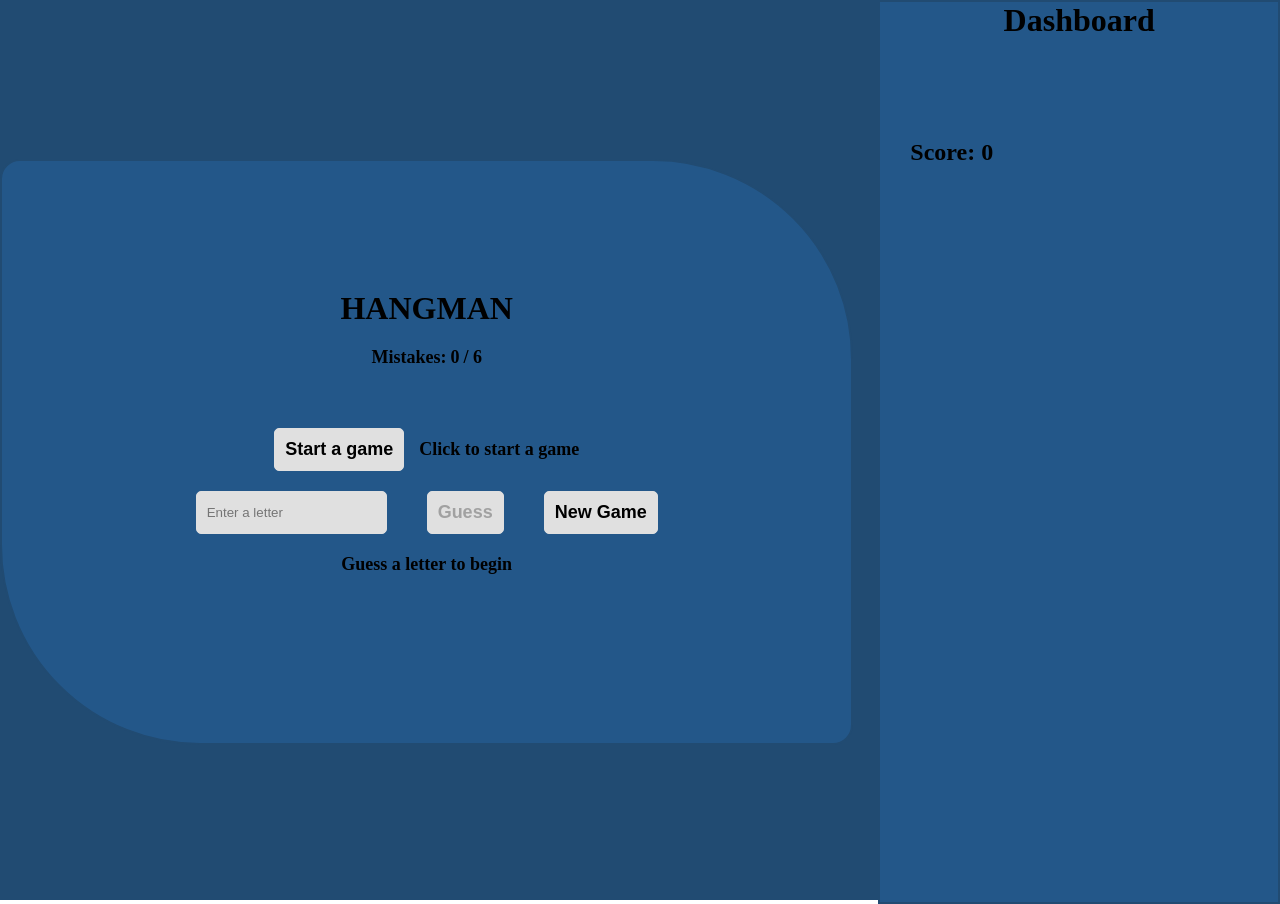
==== Hangman/game/index.html @ 8f6ac723 "authentication added to hangman game" ====
<!DOCTYPE html>
<html lang="en">

<head>
    <meta charset="UTF-8">
    <meta name="viewport" content="width=device-width, initial-scale=1.0">
    <title>Hangman</title>
    <link rel="stylesheet" href="style.css">
</head>

<body>

    <div id="whole-div">
        <div id="game_container">
            <h1>HANGMAN</h1>

            <div class="stats">
                <p class="written">Mistakes:</p>
                <span id="wrongCount">
                    <p class="written">0</p>
                </span>
                <p class="written"> / 6</p>
            </div>

            <div id="guessed-label">

            </div>
            <div class="guessed-row" id="guessedRow"></div>

            <div id="start-game">
                <button id="start-btuuon" class="btn" onclick="generateLetter()">
                    <p class="written">Start a game</p>
                </button>
                <p class="written">Click to start a game</p>
            </div>

            <div id="input-row">
                <input id="inp" class="btn" type="text" maxlength="1" placeholder="Enter a letter" />
                <button id="guessBtn" class="btn" onclick="guessLetter()">
                    <p class="written">Guess</p>
                </button>
                <button id="newBtn" class="btn" onclick="generateLetter()">
                    <p class="written">New Game</p>
                </button>
            </div>

            <div class="msg" id="msg">
                <p class="written">Guess a letter to begin</p>
            </div>

            <div class="msg" id="game-over">

            </div>

            <div id="you-won">

            </div>

        </div>

        <div id="dashboard_container">

            <div id="dashboard">
                <h1 id="dash">Dashboard</h1>
            </div>

            <div id="username">

            </div>

            <div id="score">
                <h2>Score: 0</h2>
            </div>


        </div>
    </div>

    <script src="script.js"></script>
</body>

</html>
---- Hangman/game/style.css ----
* {
  margin: 0;
  padding: 0;
}

#whole-div {
  height: 100vh;
  background-color: #214b72;
  display: grid;
  grid-template-columns: 2fr 1fr;
  align-items: center;


}

#game_container {
  background-color: #235789;
  height: 58vh;
  padding: 30px;
  flex-direction: column;
  display: flex;
  justify-content: center;
  align-items: center;
  gap: 20px;
  border: 2px solid #214b72;
  border-radius: 20px 200px;
}

.written {
  display: inline-block;
  font-size: 18px;
  font-weight: 600;
}

#guessedRow {
  color: white;
  word-spacing: 10px;
}

#start-game {
  flex-direction: row;
  display: flex;
  align-items: center;
  gap: 15px;
}

#input-row {
  flex-direction: row;
  display: flex;
  gap: 40px;
}

.btn {
  background-color: #E0E0E0;
  border: 1px solid #E0E0E0;
  border-radius: 5px;
  padding: 10px;
}

#game-over {
  color: rgb(114, 20, 20);
  font-weight: 1000;
  font-size: 18px;
}

#you-won{
  color:rgb(6, 58, 6);
  font-weight: 1000;
  font-size: 18px;
}

#dashboard_container {
  height: 100vh;
  margin-left: 25px;
  background-color: #235789;
  border: 2px solid #214b72;
  flex-direction: column;
  display: flex;
  align-items: center;
  gap: 50px;
}

#username {
  align-self: flex-start;
  margin-left: 30px;
}

#score {
  align-self: flex-start;
  margin-left: 30px;
}
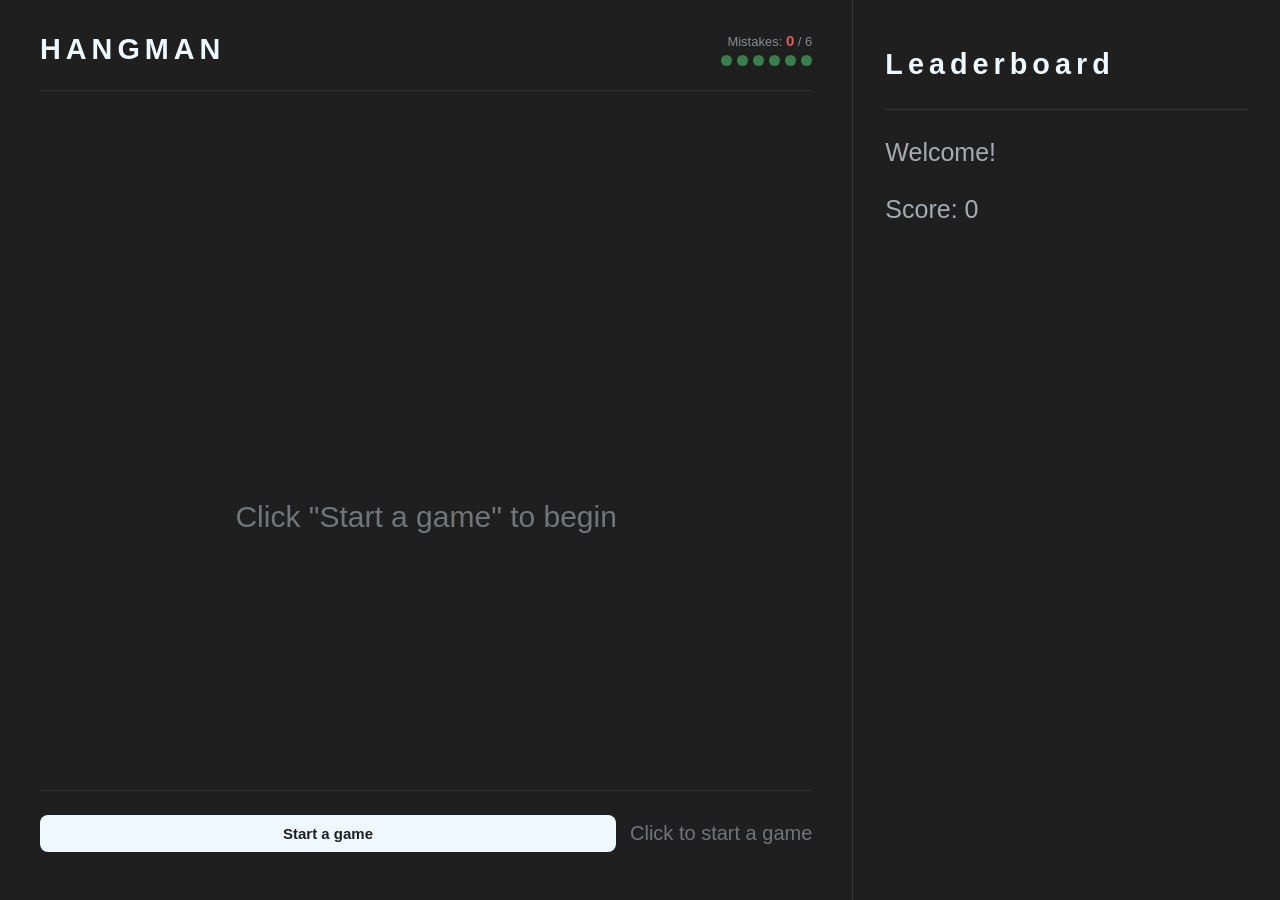
==== commit ad78b7bf: "Sound added" ====
--- a/Hangman/game/index.html
+++ b/Hangman/game/index.html
@@ -12,67 +12,70 @@
 
     <div id="whole-div">
         <div id="game_container">
-            <h1>HANGMAN</h1>
 
-            <div class="stats">
-                <p class="written">Mistakes:</p>
-                <span id="wrongCount">
-                    <p class="written">0</p>
-                </span>
-                <p class="written"> / 6</p>
+            <div class="gc-top">
+                <h1>HANGMAN</h1>
+                <div class="gc-stats">
+                    <div class="mistakes-row">Mistakes: <span id="wrongCount">0</span> / 6</div>
+                    <div class="lives-bar" id="livesBar">
+                        <div class="life"></div>
+                        <div class="life"></div>
+                        <div class="life"></div>
+                        <div class="life"></div>
+                        <div class="life"></div>
+                        <div class="life"></div>
+                    </div>
+                </div>
             </div>
 
-            <div id="guessed-label">
-
-            </div>
-            <div class="guessed-row" id="guessedRow"></div>
-
-            <div id="start-game">
-                <button id="start-btuuon" class="btn" onclick="generateLetter()">
-                    <p class="written">Start a game</p>
-                </button>
-                <p class="written">Click to start a game</p>
+            <div class="gc-stage">
+                <div id="guessedRow"></div>
+                <div id="hint"></div>
+                <div id="guessed-label"></div>
+                <div class="msg" id="msg">
+                    <p>Click "Start a game" to begin</p>
+                </div>
             </div>
 
-            <div id="input-row">
-                <input id="inp" class="btn" type="text" maxlength="1" placeholder="Enter a letter" />
-                <button id="guessBtn" class="btn" onclick="guessLetter()">
-                    <p class="written">Guess</p>
-                </button>
-                <button id="newBtn" class="btn" onclick="generateLetter()">
-                    <p class="written">New Game</p>
-                </button>
-            </div>
+            <div class="gc-bottom">
+                <div id="start-game">
+                    <button id="start-btuuon" class="btn" onclick="generateLetter()">
+                        Start a game
+                    </button>
+                    <p>Click to start a game</p>
+                </div>
 
-            <div class="msg" id="msg">
-                <p class="written">Guess a letter to begin</p>
-            </div>
-
-            <div class="msg" id="game-over">
-
-            </div>
-
-            <div id="you-won">
-
+                <div id="input-row">
+                    <input id="inp" type="text" maxlength="1" placeholder="Enter a word" />
+                    <button id="guessBtn" class="btn" onclick="guessLetter()">
+                        <p>Guess</p>
+                    </button>
+                    <button id="newBtn" class="btn" onclick="generateLetter()">
+                        <p>New game</p>
+                    </button>
+                </div>
             </div>
 
         </div>
 
         <div id="dashboard_container">
-
             <div id="dashboard">
-                <h1 id="dash">Dashboard</h1>
+                <h1 id="dash">Leaderboard</h1>
             </div>
-
-            <div id="username">
-
-            </div>
-
+            <div class="dash-divider"></div>
+            <div id="username"></div>
             <div id="score">
                 <h2>Score: 0</h2>
             </div>
+        </div>
+    </div>
 
-
+    <div id="popup-overlay">
+        <div class="popup-box">
+            <div class="popup-icon" id="popup-icon"></div>
+            <div class="popup-title" id="popup-title"></div>
+            <div class="popup-word" id="popup-word"></div>
+            <button class="popup-btn" onclick="closePopup()">Play again</button>
         </div>
     </div>
 
--- a/Hangman/game/style.css
+++ b/Hangman/game/style.css
@@ -1,91 +1,331 @@
-* {
-  margin: 0;
-  padding: 0;
-}
-
-#whole-div {
-  height: 100vh;
-  background-color: #214b72;
-  display: grid;
-  grid-template-columns: 2fr 1fr;
-  align-items: center;
-
-
-}
-
-#game_container {
-  background-color: #235789;
-  height: 58vh;
-  padding: 30px;
-  flex-direction: column;
-  display: flex;
-  justify-content: center;
-  align-items: center;
-  gap: 20px;
-  border: 2px solid #214b72;
-  border-radius: 20px 200px;
-}
-
-.written {
-  display: inline-block;
-  font-size: 18px;
-  font-weight: 600;
-}
-
-#guessedRow {
-  color: white;
-  word-spacing: 10px;
-}
-
-#start-game {
-  flex-direction: row;
-  display: flex;
-  align-items: center;
-  gap: 15px;
-}
-
-#input-row {
-  flex-direction: row;
-  display: flex;
-  gap: 40px;
-}
-
-.btn {
-  background-color: #E0E0E0;
-  border: 1px solid #E0E0E0;
-  border-radius: 5px;
-  padding: 10px;
-}
-
-#game-over {
-  color: rgb(114, 20, 20);
-  font-weight: 1000;
-  font-size: 18px;
-}
-
-#you-won{
-  color:rgb(6, 58, 6);
-  font-weight: 1000;
-  font-size: 18px;
-}
-
-#dashboard_container {
-  height: 100vh;
-  margin-left: 25px;
-  background-color: #235789;
-  border: 2px solid #214b72;
-  flex-direction: column;
-  display: flex;
-  align-items: center;
-  gap: 50px;
-}
-
-#username {
-  align-self: flex-start;
-  margin-left: 30px;
-}
-
-#score {
-  align-self: flex-start;
-  margin-left: 30px;
-}+ * {
+   margin: 0;
+   padding: 0;
+   box-sizing: border-box;
+ }
+
+ body {
+   background-color: #1f1f1f;
+   color: #f0f8ff;
+   font-family: 'Gill Sans', 'Gill Sans MT', Calibri, 'Trebuchet MS', sans-serif;
+ }
+
+ #whole-div {
+   min-height: 100vh;
+   display: grid;
+   grid-template-columns: 2fr 1fr;
+ }
+
+ #game_container {
+   display: grid;
+   grid-template-rows: auto 1fr auto;
+   min-height: 100vh;
+   padding: 32px 40px;
+   border-right: 1px solid rgba(240, 248, 255, 0.12);
+ }
+
+ .gc-top {
+   display: flex;
+   align-items: center;
+   justify-content: space-between;
+   padding-bottom: 24px;
+   border-bottom: 1px solid rgba(240, 248, 255, 0.08);
+ }
+
+ .gc-top h1 {
+   font-size: 1.8rem;
+   font-weight: 700;
+   letter-spacing: 5px;
+   color: #f0f8ff;
+ }
+
+ .gc-stats {
+   display: flex;
+   flex-direction: column;
+   align-items: flex-end;
+   gap: 6px;
+ }
+
+ .mistakes-row {
+   font-size: 13px;
+   color: rgba(240, 248, 255, 0.5);
+ }
+
+ .mistakes-row span {
+   color: #e05c5c;
+   font-weight: 700;
+   font-size: 15px;
+ }
+
+ .lives-bar {
+   display: flex;
+   gap: 5px;
+ }
+
+ .life {
+   width: 11px;
+   height: 11px;
+   border-radius: 50%;
+   background: #3a7f4e;
+   transition: background 0.2s;
+ }
+
+ .life.lost {
+   background: #e05c5c;
+ }
+
+ .gc-stage {
+   display: flex;
+   flex-direction: column;
+   align-items: center;
+   justify-content: center;
+   gap: 20px;
+   padding: 32px 0;
+ }
+
+ #guessedRow {
+   font-size: 2.4rem;
+   letter-spacing: 16px;
+   font-weight: 700;
+   color: #f0f8ff;
+   text-align: center;
+   min-height: 56px;
+ }
+
+
+ #hint {
+   font-size: 25px;
+   color: rgba(240, 248, 255, 0.45);
+   font-style: italic;
+   text-align: center;
+   min-height: 18px;
+ }
+
+ #guessed-label {
+   font-size: 25px;
+   color: rgba(240, 248, 255, 0.4);
+   text-align: center;
+   min-height: 18px;
+ }
+
+ .gc-bottom {
+   padding-top: 24px;
+   border-top: 1px solid rgba(240, 248, 255, 0.08);
+   display: flex;
+   flex-direction: column;
+   gap: 16px;
+ }
+
+ #start-game {
+   display: flex;
+   align-items: center;
+   justify-content: center;
+   gap: 14px;
+ }
+
+ #start-game p {
+   font-size: 20px;
+   color: rgba(240, 248, 255, 0.4);
+ }
+
+ #input-row {
+   display: flex;
+   gap: 10px;
+   align-items: center;
+ }
+
+ #inp {
+   background: rgba(255, 255, 255, 0.07);
+   border: 1px solid rgba(240, 248, 255, 0.18);
+   border-radius: 8px;
+   color: #f0f8ff;
+   font-size: 18px;
+   padding: 10px 0;
+   width: 80%;
+   text-align: center;
+   outline: none;
+   transition: border-color 0.2s;
+ }
+
+ #inp:focus {
+   border-color: rgba(240, 248, 255, 0.45);
+ }
+
+ .btn {
+   border-radius: 8px;
+   padding: 10px 20px;
+   font-size: 15px;
+   font-weight: 600;
+   cursor: pointer;
+   transition: background 0.15s, transform 0.1s;
+ }
+
+ .btn p {
+   font-size: 15px;
+   font-weight: 600;
+   display: inline;
+ }
+
+ #start-btuuon,
+ #guessBtn {
+   background: #f0f8ff;
+   color: #1f1f1f;
+   border: none;
+   flex: 1;
+ }
+
+ #guessBtn{
+display: none;
+ }
+
+ #start-btuuon:hover
+  {
+   background: #d0e8f8;
+ }
+
+ #newBtn {
+   background: transparent;
+   color: rgba(240, 248, 255, 0.6);
+   border: 1px solid rgba(240, 248, 255, 0.18);
+ }
+
+ #newBtn:hover {
+   border-color: rgba(240, 248, 255, 0.4);
+   color: #f0f8ff;
+ }
+
+ .btn:active {
+   transform: scale(0.97);
+ }
+
+
+
+ .msg {
+   font-size: 30px;
+   color: rgba(240, 248, 255, 0.4);
+   min-height: 20px;
+ }
+
+ #dashboard_container {
+   display: flex;
+   flex-direction: column;
+   align-items: flex-start;
+   padding: 48px 32px;
+   gap: 28px;
+ }
+
+ #dash {
+   font-size: 1.8rem;
+   font-weight: 700;
+   letter-spacing: 5px;
+   color: #f0f8ff;
+ }
+
+ #username h2,
+ #score h2 {
+   font-size: 25px;
+   font-weight: 500;
+   color: rgba(240, 248, 255, 0.65);
+ }
+
+ .dash-divider {
+   width: 100%;
+   height: 1px;
+   background: rgba(240, 248, 255, 0.1);
+ }
+
+ #popup-overlay {
+   display: none;
+   position: fixed;
+   inset: 0;
+   background: rgba(0, 0, 0, 0.65);
+   align-items: center;
+   justify-content: center;
+   z-index: 100;
+   animation: fadeIn 0.2s ease;
+ }
+
+ #popup-overlay.show {
+   display: flex;
+ }
+
+ .popup-box {
+   background: #2c2c2c;
+   border: 1px solid rgba(240, 248, 255, 0.15);
+   border-radius: 16px;
+   padding: 40px 48px;
+   text-align: center;
+   max-width: 340px;
+   width: 90%;
+   animation: popIn 0.25s ease;
+ }
+
+ .popup-icon {
+   font-size: 48px;
+   margin-bottom: 14px;
+ }
+
+ .popup-title {
+   font-size: 24px;
+   font-weight: 700;
+   margin-bottom: 8px;
+ }
+
+ .popup-title.win {
+   color: #4db87a;
+ }
+
+ .popup-title.lose {
+   color: #e05c5c;
+ }
+
+ .popup-word {
+   font-size: 14px;
+   color: rgba(240, 248, 255, 0.55);
+   margin-bottom: 28px;
+ }
+
+ .popup-word span {
+   color: #f0f8ff;
+   font-weight: 600;
+ }
+
+ .popup-btn {
+   background: #f0f8ff;
+   color: #1f1f1f;
+   border: none;
+   border-radius: 8px;
+   padding: 11px 28px;
+   font-size: 15px;
+   font-weight: 600;
+   cursor: pointer;
+   transition: background 0.15s;
+ }
+
+
+
+ .popup-btn:hover {
+   background: #d0e8f8;
+ }
+
+ @keyframes fadeIn {
+   from {
+     opacity: 0;
+   }
+
+   to {
+     opacity: 1;
+   }
+ }
+
+ @keyframes popIn {
+   from {
+     transform: scale(0.88);
+     opacity: 0;
+   }
+
+   to {
+     transform: scale(1);
+     opacity: 1;
+   }
+ }
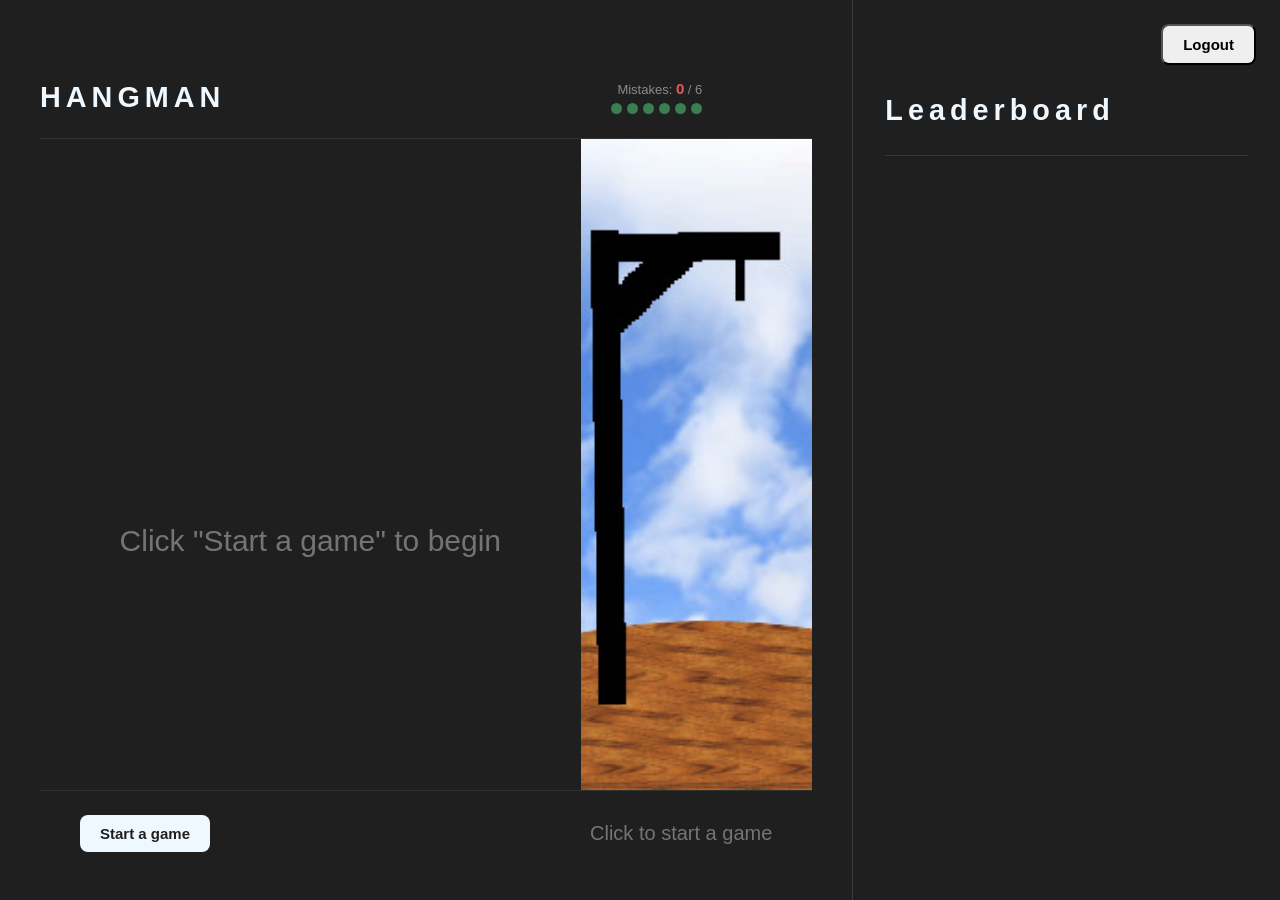
==== commit ae056a90: "game completed" ====
--- a/Hangman/game/index.html
+++ b/Hangman/game/index.html
@@ -28,12 +28,21 @@
                 </div>
             </div>
 
-            <div class="gc-stage">
-                <div id="guessedRow"></div>
-                <div id="hint"></div>
-                <div id="guessed-label"></div>
-                <div class="msg" id="msg">
-                    <p>Click "Start a game" to begin</p>
+            <div id="gameplay">
+                <div id="whole_gc">
+
+                    <div class="gc-stage">
+                        <div id="guessedRow"></div>
+                        <div id="hint"></div>
+                        <div id="guessed-label"></div>
+                        <div class="msg" id="msg">
+                            <p>Click "Start a game" to begin</p>
+                        </div>
+                    </div>
+                </div>
+
+                <div class="photo">
+
                 </div>
             </div>
 
@@ -47,26 +56,30 @@
 
                 <div id="input-row">
                     <input id="inp" type="text" maxlength="1" placeholder="Enter a word" />
-                    <button id="guessBtn" class="btn" onclick="guessLetter()">
-                        <p>Guess</p>
-                    </button>
-                    <button id="newBtn" class="btn" onclick="generateLetter()">
-                        <p>New game</p>
-                    </button>
+                    <button id="guessBtn" class="btn" onclick="guessLetter()">Guess</button>
+                    <button id="newBtn" class="btn" onclick="generateLetter()">New game</button>
                 </div>
             </div>
 
         </div>
 
         <div id="dashboard_container">
+
+            <div id="logout_btn">
+                <button id="logout" class="btn">Logout</button>
+
+            </div> <br>
             <div id="dashboard">
                 <h1 id="dash">Leaderboard</h1>
+
             </div>
             <div class="dash-divider"></div>
-            <div id="username"></div>
-            <div id="score">
-                <h2>Score: 0</h2>
+
+            <div id="user_score">
+                <div id="username"></div>
+                <div id="score"></div>
             </div>
+
         </div>
     </div>
 
--- a/Hangman/game/style.css
+++ b/Hangman/game/style.css
@@ -1,331 +1,435 @@
- * {
-   margin: 0;
-   padding: 0;
-   box-sizing: border-box;
- }
-
- body {
-   background-color: #1f1f1f;
-   color: #f0f8ff;
-   font-family: 'Gill Sans', 'Gill Sans MT', Calibri, 'Trebuchet MS', sans-serif;
- }
-
- #whole-div {
-   min-height: 100vh;
-   display: grid;
-   grid-template-columns: 2fr 1fr;
- }
-
- #game_container {
-   display: grid;
-   grid-template-rows: auto 1fr auto;
-   min-height: 100vh;
-   padding: 32px 40px;
-   border-right: 1px solid rgba(240, 248, 255, 0.12);
- }
-
- .gc-top {
-   display: flex;
-   align-items: center;
-   justify-content: space-between;
-   padding-bottom: 24px;
-   border-bottom: 1px solid rgba(240, 248, 255, 0.08);
- }
-
- .gc-top h1 {
-   font-size: 1.8rem;
-   font-weight: 700;
-   letter-spacing: 5px;
-   color: #f0f8ff;
- }
-
- .gc-stats {
-   display: flex;
-   flex-direction: column;
-   align-items: flex-end;
-   gap: 6px;
- }
-
- .mistakes-row {
-   font-size: 13px;
-   color: rgba(240, 248, 255, 0.5);
- }
-
- .mistakes-row span {
-   color: #e05c5c;
-   font-weight: 700;
-   font-size: 15px;
- }
-
- .lives-bar {
-   display: flex;
-   gap: 5px;
- }
-
- .life {
-   width: 11px;
-   height: 11px;
-   border-radius: 50%;
-   background: #3a7f4e;
-   transition: background 0.2s;
- }
-
- .life.lost {
-   background: #e05c5c;
- }
-
- .gc-stage {
-   display: flex;
-   flex-direction: column;
-   align-items: center;
-   justify-content: center;
-   gap: 20px;
-   padding: 32px 0;
- }
-
- #guessedRow {
-   font-size: 2.4rem;
-   letter-spacing: 16px;
-   font-weight: 700;
-   color: #f0f8ff;
-   text-align: center;
-   min-height: 56px;
- }
-
-
- #hint {
-   font-size: 25px;
-   color: rgba(240, 248, 255, 0.45);
-   font-style: italic;
-   text-align: center;
-   min-height: 18px;
- }
-
- #guessed-label {
-   font-size: 25px;
-   color: rgba(240, 248, 255, 0.4);
-   text-align: center;
-   min-height: 18px;
- }
-
- .gc-bottom {
-   padding-top: 24px;
-   border-top: 1px solid rgba(240, 248, 255, 0.08);
-   display: flex;
-   flex-direction: column;
-   gap: 16px;
- }
-
- #start-game {
-   display: flex;
-   align-items: center;
-   justify-content: center;
-   gap: 14px;
- }
-
- #start-game p {
-   font-size: 20px;
-   color: rgba(240, 248, 255, 0.4);
- }
-
- #input-row {
-   display: flex;
-   gap: 10px;
-   align-items: center;
- }
-
- #inp {
-   background: rgba(255, 255, 255, 0.07);
-   border: 1px solid rgba(240, 248, 255, 0.18);
-   border-radius: 8px;
-   color: #f0f8ff;
-   font-size: 18px;
-   padding: 10px 0;
-   width: 80%;
-   text-align: center;
-   outline: none;
-   transition: border-color 0.2s;
- }
-
- #inp:focus {
-   border-color: rgba(240, 248, 255, 0.45);
- }
-
- .btn {
-   border-radius: 8px;
-   padding: 10px 20px;
-   font-size: 15px;
-   font-weight: 600;
-   cursor: pointer;
-   transition: background 0.15s, transform 0.1s;
- }
-
- .btn p {
-   font-size: 15px;
-   font-weight: 600;
-   display: inline;
- }
-
- #start-btuuon,
- #guessBtn {
-   background: #f0f8ff;
-   color: #1f1f1f;
-   border: none;
-   flex: 1;
- }
-
- #guessBtn{
-display: none;
- }
-
- #start-btuuon:hover
-  {
-   background: #d0e8f8;
- }
-
- #newBtn {
-   background: transparent;
-   color: rgba(240, 248, 255, 0.6);
-   border: 1px solid rgba(240, 248, 255, 0.18);
- }
-
- #newBtn:hover {
-   border-color: rgba(240, 248, 255, 0.4);
-   color: #f0f8ff;
- }
-
- .btn:active {
-   transform: scale(0.97);
- }
-
-
-
- .msg {
-   font-size: 30px;
-   color: rgba(240, 248, 255, 0.4);
-   min-height: 20px;
- }
-
- #dashboard_container {
-   display: flex;
-   flex-direction: column;
-   align-items: flex-start;
-   padding: 48px 32px;
-   gap: 28px;
- }
-
- #dash {
-   font-size: 1.8rem;
-   font-weight: 700;
-   letter-spacing: 5px;
-   color: #f0f8ff;
- }
-
- #username h2,
- #score h2 {
-   font-size: 25px;
-   font-weight: 500;
-   color: rgba(240, 248, 255, 0.65);
- }
-
- .dash-divider {
-   width: 100%;
-   height: 1px;
-   background: rgba(240, 248, 255, 0.1);
- }
-
- #popup-overlay {
-   display: none;
-   position: fixed;
-   inset: 0;
-   background: rgba(0, 0, 0, 0.65);
-   align-items: center;
-   justify-content: center;
-   z-index: 100;
-   animation: fadeIn 0.2s ease;
- }
-
- #popup-overlay.show {
-   display: flex;
- }
-
- .popup-box {
-   background: #2c2c2c;
-   border: 1px solid rgba(240, 248, 255, 0.15);
-   border-radius: 16px;
-   padding: 40px 48px;
-   text-align: center;
-   max-width: 340px;
-   width: 90%;
-   animation: popIn 0.25s ease;
- }
-
- .popup-icon {
-   font-size: 48px;
-   margin-bottom: 14px;
- }
-
- .popup-title {
-   font-size: 24px;
-   font-weight: 700;
-   margin-bottom: 8px;
- }
-
- .popup-title.win {
-   color: #4db87a;
- }
-
- .popup-title.lose {
-   color: #e05c5c;
- }
-
- .popup-word {
-   font-size: 14px;
-   color: rgba(240, 248, 255, 0.55);
-   margin-bottom: 28px;
- }
-
- .popup-word span {
-   color: #f0f8ff;
-   font-weight: 600;
- }
-
- .popup-btn {
-   background: #f0f8ff;
-   color: #1f1f1f;
-   border: none;
-   border-radius: 8px;
-   padding: 11px 28px;
-   font-size: 15px;
-   font-weight: 600;
-   cursor: pointer;
-   transition: background 0.15s;
- }
-
-
-
- .popup-btn:hover {
-   background: #d0e8f8;
- }
-
- @keyframes fadeIn {
-   from {
-     opacity: 0;
-   }
-
-   to {
-     opacity: 1;
-   }
- }
-
- @keyframes popIn {
-   from {
-     transform: scale(0.88);
-     opacity: 0;
-   }
-
-   to {
-     transform: scale(1);
-     opacity: 1;
-   }
- }+* {
+  margin: 0;
+  padding: 0;
+  box-sizing: border-box;
+}
+
+body {
+  background-color: #1f1f1f;
+  color: #f0f8ff;
+  font-family: 'Gill Sans', 'Gill Sans MT', Calibri, 'Trebuchet MS', sans-serif;
+}
+
+#whole-div {
+  min-height: 100vh;
+  display: grid;
+  grid-template-columns: 2fr 1fr;
+}
+
+#whole_gc {
+  display: flex;
+  flex-wrap: wrap;
+  width: 70%;
+  height: 100%;
+  justify-content: center;
+  align-items: center;
+}
+
+.photo {
+  height: 100%;
+  width: 30%;
+  background-size: cover;
+  background-position: center;
+  background-repeat: no-repeat;
+
+}
+
+#game_container {
+  display: grid;
+  grid-template-rows: auto 1fr auto;
+  min-height: 100vh;
+  padding: 80px 40px 32px;
+  border-right: 1px solid rgba(240, 248, 255, 0.12);
+}
+
+.gc-top {
+  display: flex;
+  align-items: center;
+  justify-content: space-between;
+  padding-bottom: 24px;
+  padding-right: 110px;
+  border-bottom: 1px solid rgba(240, 248, 255, 0.08);
+}
+
+.gc-top h1 {
+  font-size: 1.8rem;
+  font-weight: 700;
+  letter-spacing: 5px;
+  color: #f0f8ff;
+}
+
+.gc-stats {
+  display: flex;
+  flex-direction: column;
+  align-items: flex-end;
+  gap: 6px;
+}
+
+.mistakes-row {
+  font-size: 13px;
+  color: rgba(240, 248, 255, 0.5);
+}
+
+.mistakes-row span {
+  color: #e05c5c;
+  font-weight: 700;
+  font-size: 15px;
+}
+
+.lives-bar {
+  display: flex;
+  gap: 5px;
+}
+
+.life {
+  width: 11px;
+  height: 11px;
+  border-radius: 50%;
+  background: #3a7f4e;
+  transition: background 0.2s;
+}
+
+.life.lost {
+  background: #e05c5c;
+}
+
+.gc-stage {
+  display: flex;
+  flex-direction: column;
+  align-items: center;
+  justify-content: center;
+  gap: 20px;
+  padding: 32px 0;
+}
+
+#guessedRow {
+  font-size: 2.4rem;
+  letter-spacing: 16px;
+  font-weight: 700;
+  color: #f0f8ff;
+  text-align: center;
+  min-height: 56px;
+}
+
+#hint {
+  font-size: 25px;
+  color: rgba(240, 248, 255, 0.45);
+  font-style: italic;
+  text-align: center;
+  min-height: 18px;
+}
+
+#guessed-label {
+  font-size: 25px;
+  color: rgba(240, 248, 255, 0.4);
+  text-align: center;
+  min-height: 18px;
+}
+
+.gc-bottom {
+  padding-top: 24px;
+  border-top: 1px solid rgba(240, 248, 255, 0.08);
+  display: flex;
+  flex-direction: column;
+  gap: 16px;
+}
+
+#gameplay {
+  display: flex;
+}
+
+
+
+#start-game {
+  display: flex;
+  align-items: center;
+  justify-content: space-between;
+  padding: 0 40px;
+}
+
+#start-game p {
+  font-size: 20px;
+  color: rgba(240, 248, 255, 0.4);
+}
+
+#input-row {
+  display: flex;
+  gap: 10px;
+  align-items: center;
+}
+
+#inp {
+  background: rgba(255, 255, 255, 0.07);
+  border: 1px solid rgba(240, 248, 255, 0.18);
+  border-radius: 8px;
+  color: #f0f8ff;
+  font-size: 18px;
+  padding: 10px 0;
+  width: 80%;
+  text-align: center;
+  outline: none;
+  transition: border-color 0.2s;
+}
+
+#inp:focus {
+  border-color: rgba(240, 248, 255, 0.45);
+}
+
+.btn {
+  border-radius: 8px;
+  padding: 10px 20px;
+  font-size: 15px;
+  font-weight: 600;
+  cursor: pointer;
+  transition: background 0.15s, transform 0.1s;
+}
+
+.btn p {
+  font-size: 15px;
+  font-weight: 600;
+  display: inline;
+}
+
+#start-btuuon,
+#guessBtn {
+  background: #f0f8ff;
+  color: #1f1f1f;
+  border: none;
+}
+
+#guessBtn {
+  display: none;
+}
+
+#start-btuuon:hover {
+  background: #d0e8f8;
+}
+
+#newBtn {
+  background: transparent;
+  color: rgba(240, 248, 255, 0.6);
+  border: 1px solid rgba(240, 248, 255, 0.18);
+}
+
+#newBtn:hover {
+  border-color: rgba(240, 248, 255, 0.4);
+  color: #f0f8ff;
+}
+
+.btn:active {
+  transform: scale(0.97);
+}
+
+#user_score {
+  display: flex;
+  gap: 10px;
+}
+
+.msg {
+  font-size: 30px;
+  color: rgba(240, 248, 255, 0.4);
+  min-height: 20px;
+}
+
+#dashboard_container {
+  display: flex;
+  flex-direction: column;
+  align-items: flex-start;
+  padding: 48px 32px;
+  gap: 28px;
+  position: relative;
+}
+
+#logout_btn {
+  position: fixed;
+  top: 24px;
+  right: 24px;
+  z-index: 50;
+}
+
+#dash {
+  font-size: 1.8rem;
+  font-weight: 700;
+  letter-spacing: 5px;
+  color: #f0f8ff;
+}
+
+#username,
+#score {
+  font-size: 25px;
+  font-weight: 500;
+  color: rgba(240, 248, 255, 0.65);
+}
+
+.dash-divider {
+  width: 100%;
+  height: 1px;
+  background: rgba(240, 248, 255, 0.1);
+}
+
+#popup-overlay {
+  display: none;
+  position: fixed;
+  inset: 0;
+  background: rgba(0, 0, 0, 0.65);
+  align-items: center;
+  justify-content: center;
+  z-index: 100;
+  animation: fadeIn 0.2s ease;
+}
+
+#popup-overlay.show {
+  display: flex;
+}
+
+.popup-box {
+  background: #2c2c2c;
+  border: 1px solid rgba(240, 248, 255, 0.15);
+  border-radius: 16px;
+  padding: 40px 48px;
+  text-align: center;
+  max-width: 340px;
+  width: 90%;
+  animation: popIn 0.25s ease;
+}
+
+.popup-icon {
+  font-size: 48px;
+  margin-bottom: 14px;
+}
+
+.popup-title {
+  font-size: 24px;
+  font-weight: 700;
+  margin-bottom: 8px;
+}
+
+.popup-title.win {
+  color: #4db87a;
+}
+
+.popup-title.lose {
+  color: #e05c5c;
+}
+
+.popup-word {
+  font-size: 14px;
+  color: rgba(240, 248, 255, 0.55);
+  margin-bottom: 28px;
+}
+
+.popup-word span {
+  color: #f0f8ff;
+  font-weight: 600;
+}
+
+.popup-btn {
+  background: #f0f8ff;
+  color: #1f1f1f;
+  border: none;
+  border-radius: 8px;
+  padding: 11px 28px;
+  font-size: 15px;
+  font-weight: 600;
+  cursor: pointer;
+  transition: background 0.15s;
+}
+
+.popup-btn:hover {
+  background: #d0e8f8;
+}
+
+
+@media (max-width: 900px) {
+  #whole-div {
+    grid-template-columns: 1fr;
+    grid-template-rows: auto auto;
+  }
+
+  #game_container {
+    border-right: none;
+    border-bottom: 1px solid rgba(240, 248, 255, 0.12);
+    min-height: unset;
+    padding: 74px 20px 24px;
+  }
+
+  .gc-top {
+    padding-right: 0;
+  }
+
+  .photo {
+    height: 100%;
+    width: 30%;
+    background-size: cover;
+    background-position: center;
+    background-repeat: no-repeat;
+  }
+
+  #dashboard_container {
+    min-height: unset;
+    padding: 70px 24px 32px;
+  }
+}
+
+
+
+@media (max-width: 480px) {
+
+  .gc-top h1,
+  #dash {
+    font-size: 1.3rem;
+    letter-spacing: 3px;
+  }
+
+  #guessedRow {
+    font-size: 1.6rem;
+    letter-spacing: 8px;
+  }
+
+  #hint,
+  #guessed-label {
+    font-size: 18px;
+  }
+
+  .msg {
+    font-size: 20px;
+  }
+
+  #start-game {
+    flex-direction: column;
+    gap: 10px;
+    padding: 0;
+    align-items: stretch;
+  }
+
+  #start-btuuon {
+    width: 100%;
+  }
+
+  .photo {
+    height: 100%;
+    width: 30%;
+    background-size: cover;
+    background-position: center;
+    background-repeat: no-repeat;
+  }
+
+  #inp {
+    width: 55%;
+    font-size: 15px;
+  }
+
+  .btn {
+    padding: 9px 14px;
+    font-size: 13px;
+  }
+
+  .popup-box {
+    padding: 28px 20px;
+  }
+
+  #username,
+  #score {
+    font-size: 18px;
+  }
+}
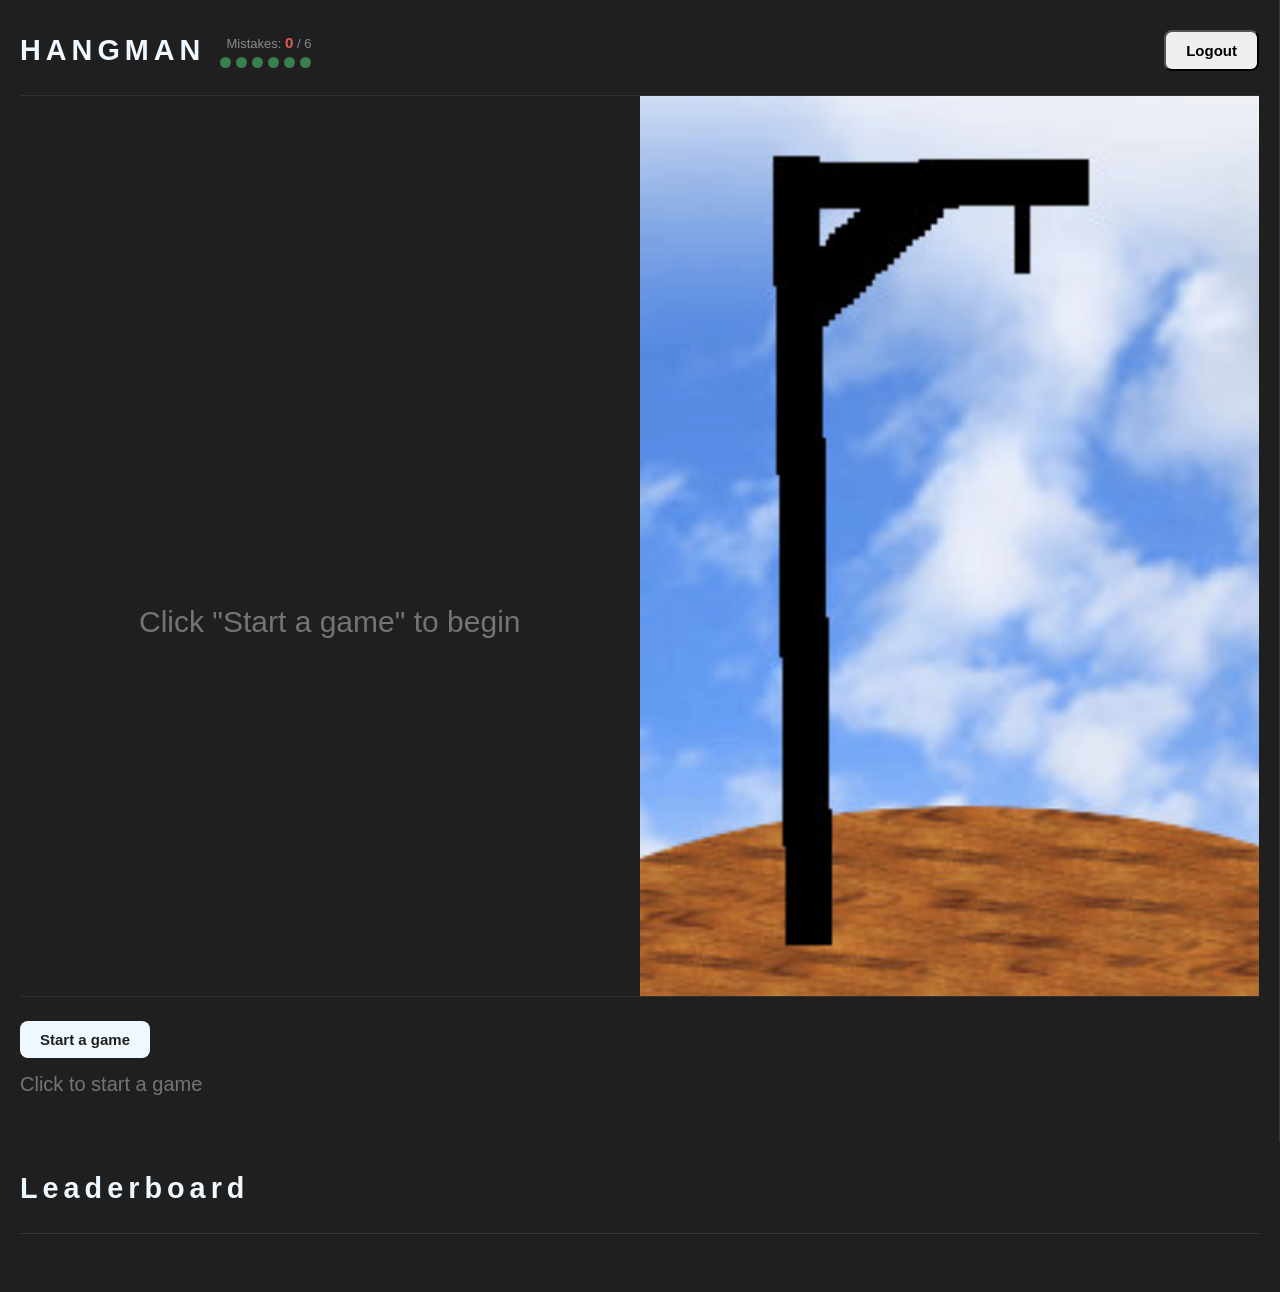
==== commit 9de3ff41: "game completed" ====
--- a/Hangman/game/index.html
+++ b/Hangman/game/index.html
@@ -14,6 +14,7 @@
         <div id="game_container">
 
             <div class="gc-top">
+
                 <h1>HANGMAN</h1>
                 <div class="gc-stats">
                     <div class="mistakes-row">Mistakes: <span id="wrongCount">0</span> / 6</div>
@@ -25,7 +26,13 @@
                         <div class="life"></div>
                         <div class="life"></div>
                     </div>
+
                 </div>
+
+                <div id="logout_btn">
+                    <button id="logout" class="btn">Logout</button>
+                </div>
+                
             </div>
 
             <div id="gameplay">
@@ -65,10 +72,7 @@
 
         <div id="dashboard_container">
 
-            <div id="logout_btn">
-                <button id="logout" class="btn">Logout</button>
 
-            </div> <br>
             <div id="dashboard">
                 <h1 id="dash">Leaderboard</h1>
 
--- a/Hangman/game/style.css
+++ b/Hangman/game/style.css
@@ -45,9 +45,7 @@
 .gc-top {
   display: flex;
   align-items: center;
-  justify-content: space-between;
   padding-bottom: 24px;
-  padding-right: 110px;
   border-bottom: 1px solid rgba(240, 248, 255, 0.08);
 }
 
@@ -60,6 +58,7 @@
 
 .gc-stats {
   display: flex;
+  margin-left: 90px;
   flex-direction: column;
   align-items: flex-end;
   gap: 6px;
@@ -241,10 +240,7 @@
 }
 
 #logout_btn {
-  position: fixed;
-  top: 24px;
-  right: 24px;
-  z-index: 50;
+  margin-left: auto;
 }
 
 #dash {
@@ -340,96 +336,127 @@
 }
 
 
-@media (max-width: 900px) {
+
+@media (max-width: 1554px) {
+
   #whole-div {
     grid-template-columns: 1fr;
-    grid-template-rows: auto auto;
-  }
-
-  #game_container {
-    border-right: none;
-    border-bottom: 1px solid rgba(240, 248, 255, 0.12);
-    min-height: unset;
-    padding: 74px 20px 24px;
-  }
-
-  .gc-top {
-    padding-right: 0;
+  }
+
+  #game_container,
+  #dashboard_container {
+    padding: 30px 20px;
+  }
+
+  
+
+  #whole_gc {
+    width: 100%;
   }
 
   .photo {
-    height: 100%;
-    width: 30%;
+    height: 100vh;
+    width: 100%;
     background-size: cover;
     background-position: center;
     background-repeat: no-repeat;
-  }
-
-  #dashboard_container {
-    min-height: unset;
-    padding: 70px 24px 32px;
-  }
-}
-
-
-
-@media (max-width: 480px) {
-
-  .gc-top h1,
-  #dash {
-    font-size: 1.3rem;
-    letter-spacing: 3px;
-  }
-
-  #guessedRow {
-    font-size: 1.6rem;
-    letter-spacing: 8px;
-  }
-
-  #hint,
-  #guessed-label {
-    font-size: 18px;
-  }
-
-  .msg {
-    font-size: 20px;
+    align-self: center;
+  }
+
+  .gc-top {
+    gap: 15px;
+  }
+
+  .gc-stats {
+    margin-left: 0;
+  }
+
+  #logout_btn {
+    margin-left: auto;
   }
 
   #start-game {
     flex-direction: column;
-    gap: 10px;
+    align-items: flex-start;
+    gap: 15px;
     padding: 0;
-    align-items: stretch;
-  }
-
-  #start-btuuon {
+  }
+
+  #input-row {
+    flex-wrap: wrap;
+  }
+
+  #inp {
     width: 100%;
   }
+}
+
+
+@media (max-width: 840px) {
+
+  #gameplay{
+    flex-direction: column;
+  }
 
   .photo {
-    height: 100%;
-    width: 30%;
+    height: 100vh;
+    width: 480px;
     background-size: cover;
     background-position: center;
     background-repeat: no-repeat;
-  }
-
-  #inp {
-    width: 55%;
-    font-size: 15px;
-  }
-
-  .btn {
-    padding: 9px 14px;
-    font-size: 13px;
-  }
-
-  .popup-box {
-    padding: 28px 20px;
-  }
-
-  #username,
-  #score {
-    font-size: 18px;
-  }
-}+    align-self: center;
+  }
+
+
+
+  #game_container,
+  #dashboard_container {
+    padding: 20px 15px;
+  }
+
+  #guessedRow {
+    font-size: 1.8rem;
+    letter-spacing: 8px;
+  }
+
+  #input-row {
+    flex-direction: column;
+  }
+
+  #guessBtn,
+  #newBtn,
+  #start-btuuon,
+  #logout {
+    width: 100%;
+  }
+}
+
+
+@media (max-width: 480px) {
+
+  .photo {
+    height: 100vh;
+    width: 300px;
+    background-size: cover;
+    background-position: center;
+    background-repeat: no-repeat;
+    align-self: center;
+  }
+
+  .gc-top{
+    gap: 14px;
+  }
+
+  #guessedRow {
+    font-size: 1.4rem;
+    letter-spacing: 5px;
+  }
+
+  .gc-top h1,
+  #dash {
+    font-size: 1.2rem;
+  }
+}
+
+
+
